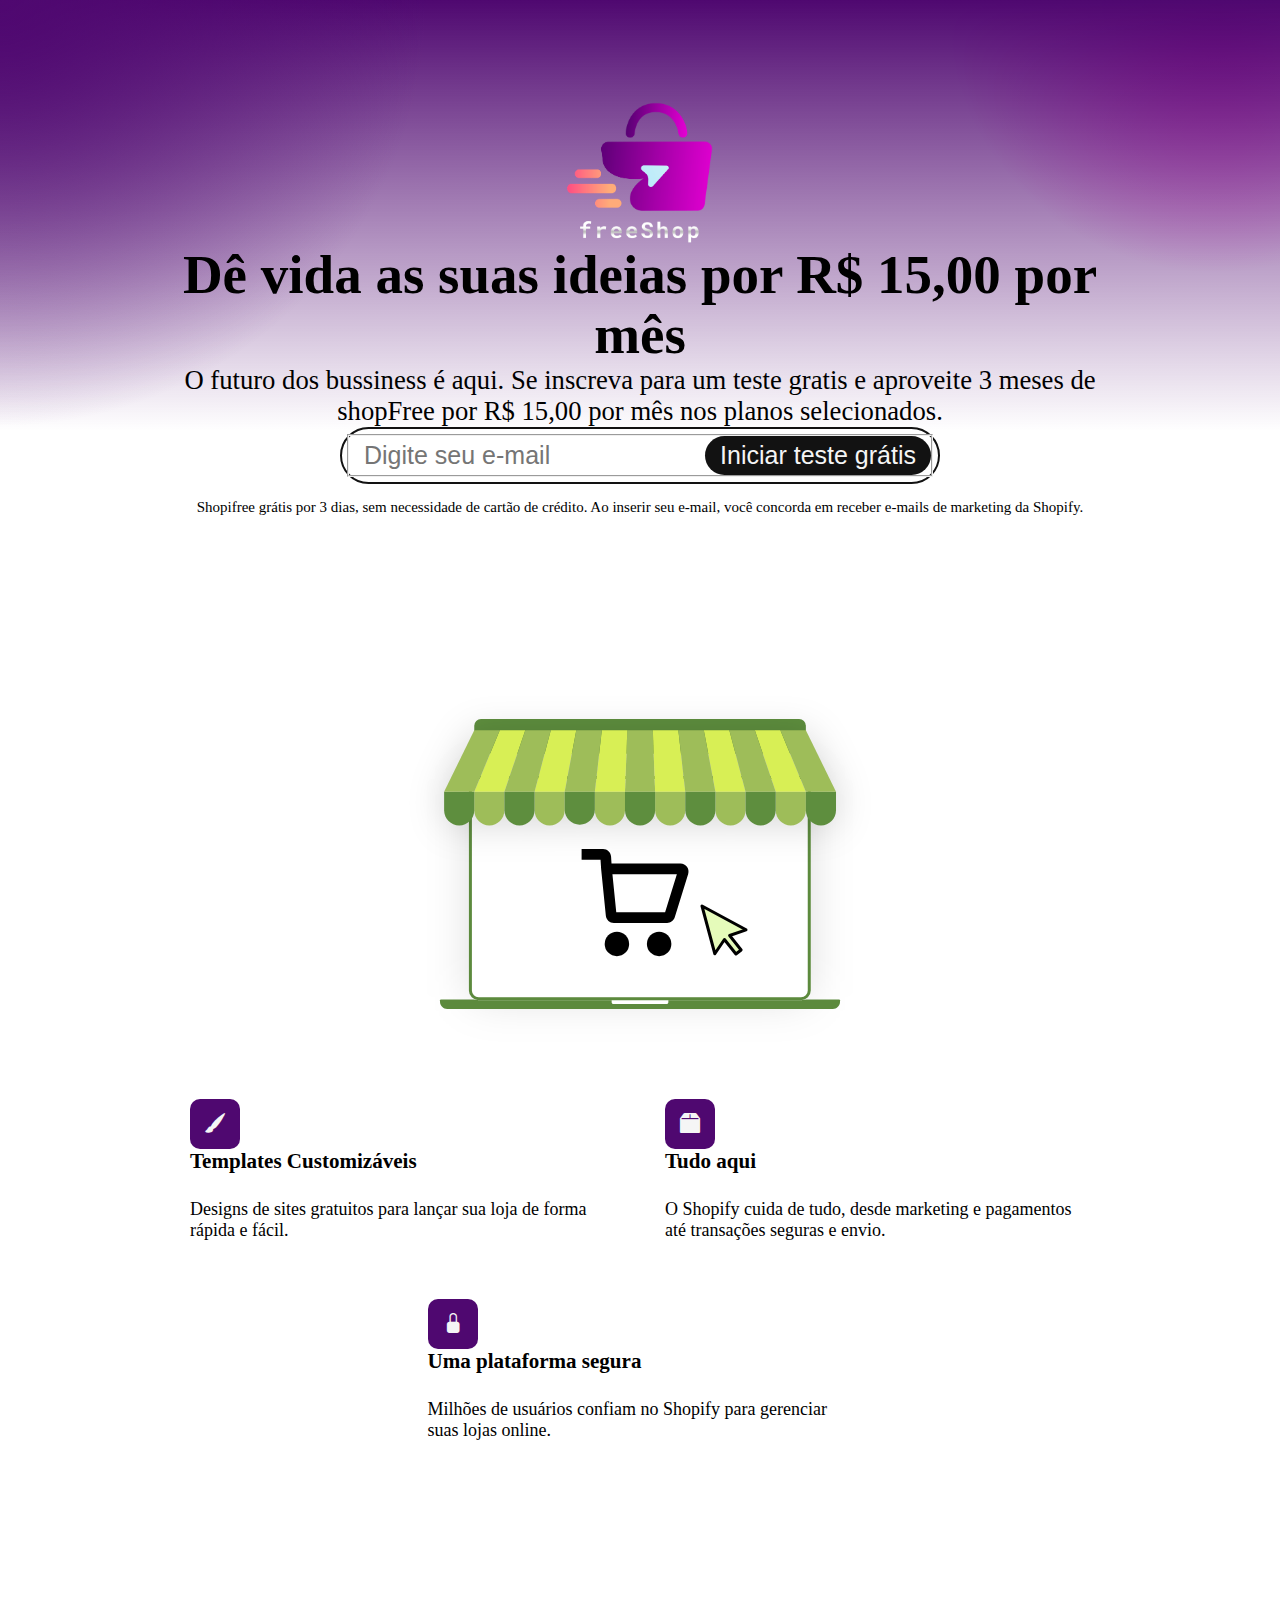
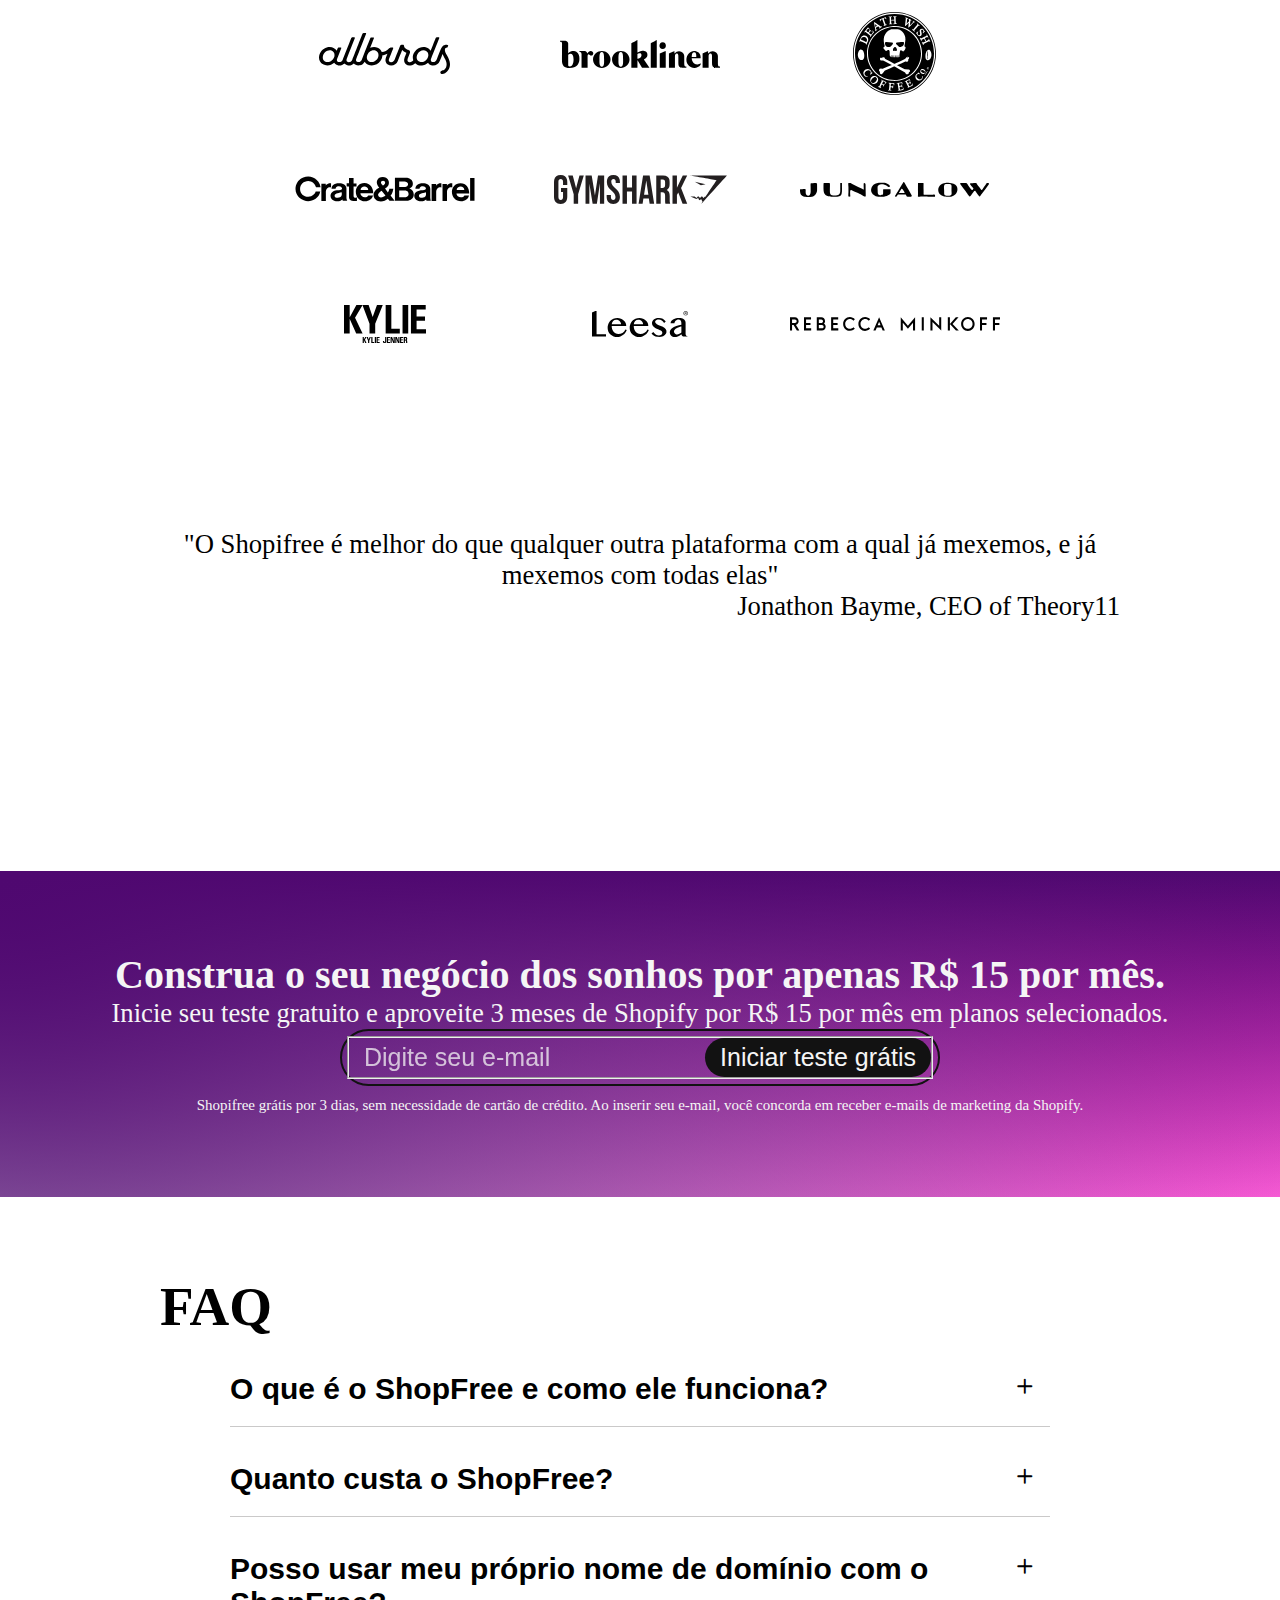
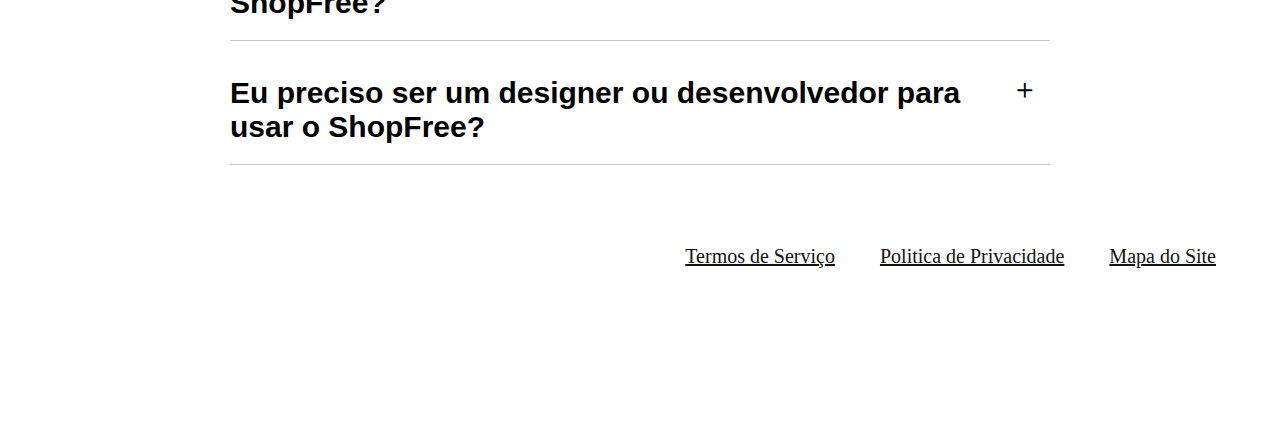
==== index.html @ 2e8fb299 "Inicial commit - Set Up project" ====
<!DOCTYPE html>
<html lang="pt-br">

<head>
    <meta charset="UTF-8">
    <meta name="viewport" content="width=device-width, initial-scale=1.0">
    <link href="https://cdn.jsdelivr.net/npm/bootstrap@5.3.1/dist/css/bootstrap.min.css" rel="stylesheet"
        integrity="sha384-4bw+/aepP/YC94hEpVNVgiZdgIC5+VKNBQNGCHeKRQN+PtmoHDEXuppvnDJzQIu9" crossorigin="anonymous">
    <script src="https://cdn.jsdelivr.net/npm/bootstrap@5.3.1/dist/js/bootstrap.bundle.min.js"
        integrity="sha384-HwwvtgBNo3bZJJLYd8oVXjrBZt8cqVSpeBNS5n7C8IVInixGAoxmnlMuBnhbgrkm"
        crossorigin="anonymous"></script>
    <link rel="stylesheet" href="https://cdn.jsdelivr.net/npm/bootstrap-icons@1.10.5/font/bootstrap-icons.css">


    <title>ShopFree</title>
    <link rel="stylesheet" href="./css/style.css">
    <link rel="stylesheet" href="./css/header.css">
    <link rel="stylesheet" href="./css/email.css">
    <link rel="stylesheet" href="./css/main.css">
    <link rel="stylesheet" href="./css/advantages.css">
    <link rel="stylesheet" href="./css/brands.css">
    <link rel="stylesheet" href="./css/cta.css">
    <link rel="stylesheet" href="./css/faq.css">
    <link rel="stylesheet" href="./css/footer.css">


    <link rel="shortcut icon" href="./img/favicon.ico" type="image/x-icon">
</head>

<body>

    <header>
        <div class='header-container'>
            <img class="logo_header" src="./img/logo.png" alt="">
            <h1 class="title">Dê vida as suas ideias por R$ 15,00 por mês</h1>
            <p>O futuro dos bussiness é aqui. Se inscreva para um teste gratis e aproveite 3 meses de shopFree por R$
                15,00
                por mês nos planos selecionados.</p>
            <form class="email_form" action="send">
                <fieldset>
                    <input type="email" placeholder="Digite seu e-mail">
                    <button title="enviar email">Iniciar teste grátis</button>
                </fieldset>
            </form>
            <small>Shopifree grátis por 3 dias, sem necessidade de cartão de crédito. Ao inserir seu e-mail, você
                concorda
                em receber e-mails de marketing da Shopify.</small>
        </div>
    </header>
    <main>
        <section>
            <img class="logo_main"
                src="./img/market-be57f30bfb32b297a04a00e2cf2f1adbaecfbde7a8816827f1d8f2a219727bea.svg"
                alt="free shop logo">
            <div class="advantages_container">
                <div class="advantages">
                    <div class="icon"><i class="bi bi-brush-fill"></i></div>
                    <h3>Templates Customizáveis</h3>
                    <p>Designs de sites gratuitos para lançar sua loja de forma rápida e fácil.</p>
                </div>
                <div class="advantages">
                    <div class="icon"><i class="bi bi-box2-fill"></i></div>
                    <h3>Tudo aqui</h3>
                    <p>O Shopify cuida de tudo, desde marketing e pagamentos até transações seguras e envio.</p>
                </div>
                <div class="advantages">
                    <div class="icon"><i class="bi bi-lock-fill"></i></div>
                    <h3>Uma plataforma segura</h3>
                    <p> Milhões de usuários confiam no Shopify para gerenciar suas lojas online.</p>
                </div>
            </div>
        </section>
        <section class="brands">
            <img src="./img/brands/a (1).svg" alt="">
            <img src="./img/brands/a (2).svg" alt="">
            <img src="./img/brands/a (3).svg" alt="">
            <img src="./img/brands/a (4).svg" alt="">
            <img src="./img/brands/a (5).svg" alt="">
            <img src="./img/brands/a (6).svg" alt="">
            <img src="./img/brands/a (7).svg" alt="">
            <img src="./img/brands/a (8).svg" alt="">
            <img src="./img/brands/a (10).svg" alt="">
        </section>
        <section class="quote">
            <blockquote>
                <p class="h1">"O Shopifree é melhor do que qualquer outra plataforma com a qual já mexemos, e já mexemos
                    com todas elas"</p>
                <footer>Jonathon Bayme, CEO of Theory11</footer>
            </blockquote>

        </section>
        <section class="call-to-action">
            <h2 class="h1">Construa o seu negócio dos sonhos por apenas R$ 15 por mês.</h2>
            <p>Inicie seu teste gratuito e aproveite 3 meses de Shopify por R$ 15 por mês em planos selecionados.</p>
            <form class="email_form" action="send">
                <fieldset>
                    <input type="email" placeholder="Digite seu e-mail">
                    <button title="enviar email">Iniciar teste grátis</button>
                </fieldset>
            </form>
            <small>Shopifree grátis por 3 dias, sem necessidade de cartão de crédito. Ao inserir seu e-mail, você
                concorda
                em receber e-mails de marketing da Shopify.</small>
        </section>
        <section class="faq">

            <h2 class="title faq-title">FAQ</h2>

            <script>
                function expandFAQ(button) {
                    var content = button.nextElementSibling;
                    var icon = button.querySelector("div i");

                    if (content.classList.contains("display-expanded")) {
                        content.classList.remove("display-expanded");
                        icon.classList.remove("bi-dash");
                        icon.classList.add("bi-plus");
                    } else {
                        content.classList.add("display-expanded");
                        icon.classList.remove("bi-plus");
                        icon.classList.add("bi-dash");
                    }
                }
            </script>

            <div class="faq_box">
                <button class="faq_box_title" onclick="expandFAQ(this)">
                    <h3>O que é o ShopFree e como ele funciona?</h3>
                    <div><i class="bi bi-plus"></i></div>
                </button>
                <div class="faq_content">
                    <p>ShopFree é uma plataforma de comércio completa que permite iniciar, expandir e gerenciar um
                        negócio.</p>

                    <p>Com o ShopFree, você pode:</p>

                    <ul>
                        <li>Criar e personalizar uma loja online</li>
                        <li> Vender em vários lugares, incluindo web, dispositivos móveis, redes sociais, marketplaces
                            online, lojas físicas e lojas temporárias
                        </li>
                        <li>Gerenciar produtos, estoque, pagamentos e envios</li>
                    </ul>

                    <p>
                        O ShopFree é totalmente baseado em nuvem e hospedado, o que significa que você não precisa se
                        preocupar com atualizações ou manutenção de software ou servidores web. Isso oferece a
                        flexibilidade
                        de acessar e administrar seu negócio de quase qualquer lugar, inclusive pelo seu dispositivo
                        móvel.
                    </p>
                </div>
            </div>

            <div class="faq_box">
                <button class="faq_box_title" onclick="expandFAQ(this)">
                    <h3>Quanto custa o ShopFree?</h3>
                    <div><i class="bi bi-plus"></i></div>
                </button>
                <div class="faq_content">

                    <p>Experimente o ShopFree gratuitamente por 3 dias, sem a necessidade de cartão de crédito.

                        Após o término do seu teste, escolha um plano de preços que se adeque ao tamanho e estágio do
                        seu
                        negócio.</p>
                </div>
            </div>

            <div class="faq_box">
                <button class="faq_box_title" onclick="expandFAQ(this)">
                    <h3>Posso usar meu próprio nome de domínio com o ShopFree?</h3>
                    <div><i class="bi bi-plus"></i></div>
                </button>
                <div class="faq_content">

                    <p>Sim, você pode usar seu próprio nome de domínio com o ShopFree.

                        Se você já possui um nome de domínio, pode conectá-lo ao ShopFree através do painel de
                        administração
                        da sua loja.

                        Se você ainda não possui um nome de domínio, pode comprar um através do ShopFree ou de um
                        provedor
                        terceirizado.
                    </p>
                </div>
            </div>
            <div class="faq_box">
                <button class="faq_box_title" onclick="expandFAQ(this)">
                    <h3>Eu preciso ser um designer ou desenvolvedor para usar o ShopFree?</h3>
                    <div><i class="bi bi-plus"></i></div>
                </button>
                <div class="faq_content">

                    <p>
                        Não, você não precisa ser um designer ou desenvolvedor para usar o ShopFree.

                        Ao se inscrever no ShopFree, você pode:

                        Personalizar a aparência da sua loja com o construtor de lojas online e temas.
                        Adicionar recursos e funcionalidades à sua loja com aplicativos.

                        Se precisar de ajuda adicional, você pode entrar em contato com nossa equipe de suporte ou
                        visitar o
                        Mercado de Especialistas do ShopFree para buscar e contratar um especialista certificado do
                        ShopFree.
                    </p>
                </div>
            </div>

        </section>
    </main>
    <footer>
        <ul>
            <li>
                <a href="#">Termos de Serviço</a>
            </li>
            <li>
                <a href="#">Politica de Privacidade</a>
            </li>
            <li>
                <a href="#">Mapa do Site</a>
            </li>
        </ul>
    </footer>
</body>


</html>
---- css/style.css ----
* {
    margin: 0;
    padding: 0;
    box-sizing: border-box;

}

/* Works on Firefox */
* {
    scrollbar-width: thin;
    scrollbar-color: #4f0870 #4f087000;
}

/* Works on Chrome, Edge, and Safari */
*::-webkit-scrollbar {
    width: 10px;
}

*::-webkit-scrollbar-track {
    background: rgba(255, 166, 0, 0);
}

*::-webkit-scrollbar-thumb {
    background-color: #4f0870;
    border-radius: 10px;
    border: 3px solid rgba(255, 166, 0, 0);
}

.bold {
    font-weight: 600;
}

:root {
    min-width: 375px;
}

body {
    font-size: 20pt;
    width: 100%;
}

.title{
    font-size: 55px;
    line-height: 60px;
}
small{
    font-size: 15px;
    margin-top: 15px;
}
---- css/header.css ----
header {
    background-image: radial-gradient(circle at 0 0, #4f0870 0, rgba(95, 213, 182, 0) 30%), linear-gradient(180deg, #4f0870, rgba(121, 223, 255, 0) 70%), radial-gradient(circle at 95% 0, #f224c5 0, rgba(95, 213, 182, 0) 20%);
    width: 100%;


}

.header-container {
    max-width: 1180px;
    margin: auto;
    padding: 100px;
    text-align: center;
    display: flex;
    flex-direction: column;
    justify-content: center;
    align-items: center;
}

.logo_header {
    width: 150px;
}
---- css/email.css ----
.email_form {
    border: 2px solid #121212;
    padding: 5px;
    border-radius: 100px;
    margin: 15px 0;
    width: 600px;
    margin: auto;

}
.email_form fieldset{
    display: flex;
    justify-content: space-between;
}
.email_form input {
    border: none;
    background: none;
    font-size: 25px;
    padding-left: 15px;
    outline: none;
}

.email_form button {
    border: none;
    color: #f5f5f5;
    background-color: #121212;
    padding: 5px 15px;
    border-radius: 100px;
    font-size: 25px;
}
---- css/main.css ----
main {
    width: 100%;
}

main section {
    width: 75%;
    margin: auto;
    text-align: center;
    border-bottom: px solid #cac9c9;
    padding: 80px 0;
}
---- css/advantages.css ----
.advantages_container {
    display: flex;
    flex-wrap: wrap;
    justify-content: center;
    margin-top: 50px;
    gap: 50px;
}

.advantages_container .advantages {
    display: grid;
    grid-template-rows: 1fr 1fr 1fr;
    column-gap: 15px;
    max-width: 425px;
    text-align: left;
    font-size: 18px;
}

.icon {
    background-color: #4f0870;
    color: #f5f5f5;
    font-size: 20px;
    width: 50px;
    height: 50px;
    border-radius: 10px;
    display: flex;
    align-items: center;
    justify-content: center;
}
---- css/brands.css ----
.brands{
    display: flex;
    flex-wrap: wrap;
    justify-content: center;
    gap: 45px;
}
---- css/cta.css ----
.call-to-action{
    background-image: radial-gradient(circle at 0 0, #4f0870 0, rgba(95, 213, 182, 0) 100%), linear-gradient(180deg, #4f0870, rgba(121, 223, 255, 0) 100%), radial-gradient(circle at 100% 0, #f224c5 0, rgba(95, 213, 182, 0) 100%);
    width: 100%;
    color: #f5f5f5;
    padding-left: 80px;
    padding-right: 80px;
}
.call-to-action input{
    color: #f5f5f5;
}
.call-to-action input::placeholder{
    color: #f5f5f5;
    opacity: 75%;
}
---- css/faq.css ----
.faq-title {
    text-align: left;
}

.faq_box {
    text-align: left;
    border-bottom: 1px solid #cac9c9;
    max-width: 820px;
    margin: auto;
}


.faq {
    justify-content: center;
}

.faq_box_title {
    display: flex;
    justify-content: space-between;
    font-size: 35px;
    padding: 35px 0 20px 0;
    border: none;
    background: none;
    width: 100%;
    cursor: pointer;
    text-align: left;
}

.faq_content {
    display: none;
    padding: 1rem;
    transition: 2s;
}

.display-expanded {
    display: block;
    transition: 1s;

}

.faq_box_title h3 {
    font-size: 30px;
}

.faq_box_title div {
    width: 30px;
    height: 30px;
    font-size: 30px;
    display: flex;
    justify-content: center;
    align-items: center;
    margin: 0 10px 0 15px;
}

.faq_box_title:hover div {
    background-color: #cac9c9;
    border-radius: 100%;
}

.faq_box p, li {
    font-size: 20px;

}
---- css/footer.css ----
footer{
    width: 100%;
    height: 200px;
    text-align: right;
}
footer ul{
    width: 90%;
    margin: auto;
    list-style: none;
    display: flex;
    justify-content: flex-end;
    color: #121212;
    gap: 45px;
}
footer a{
    color: #121212;
}
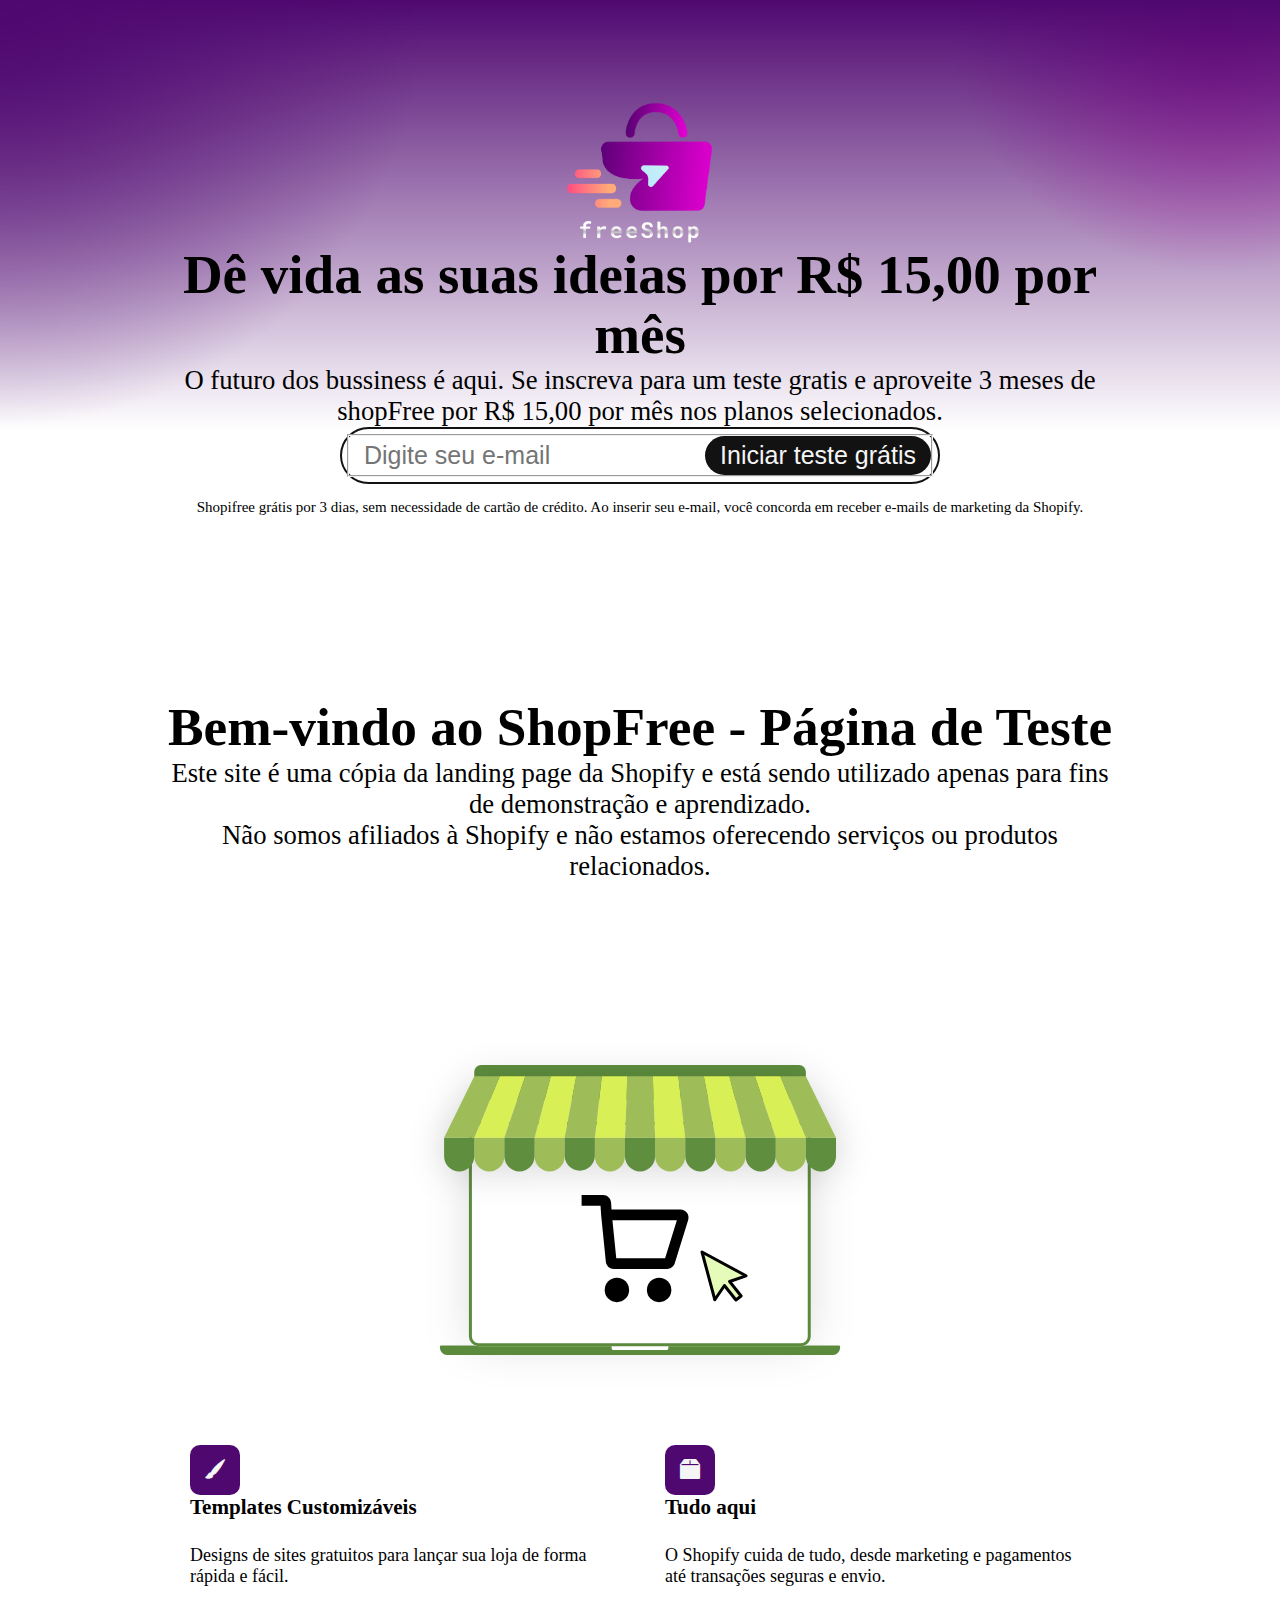
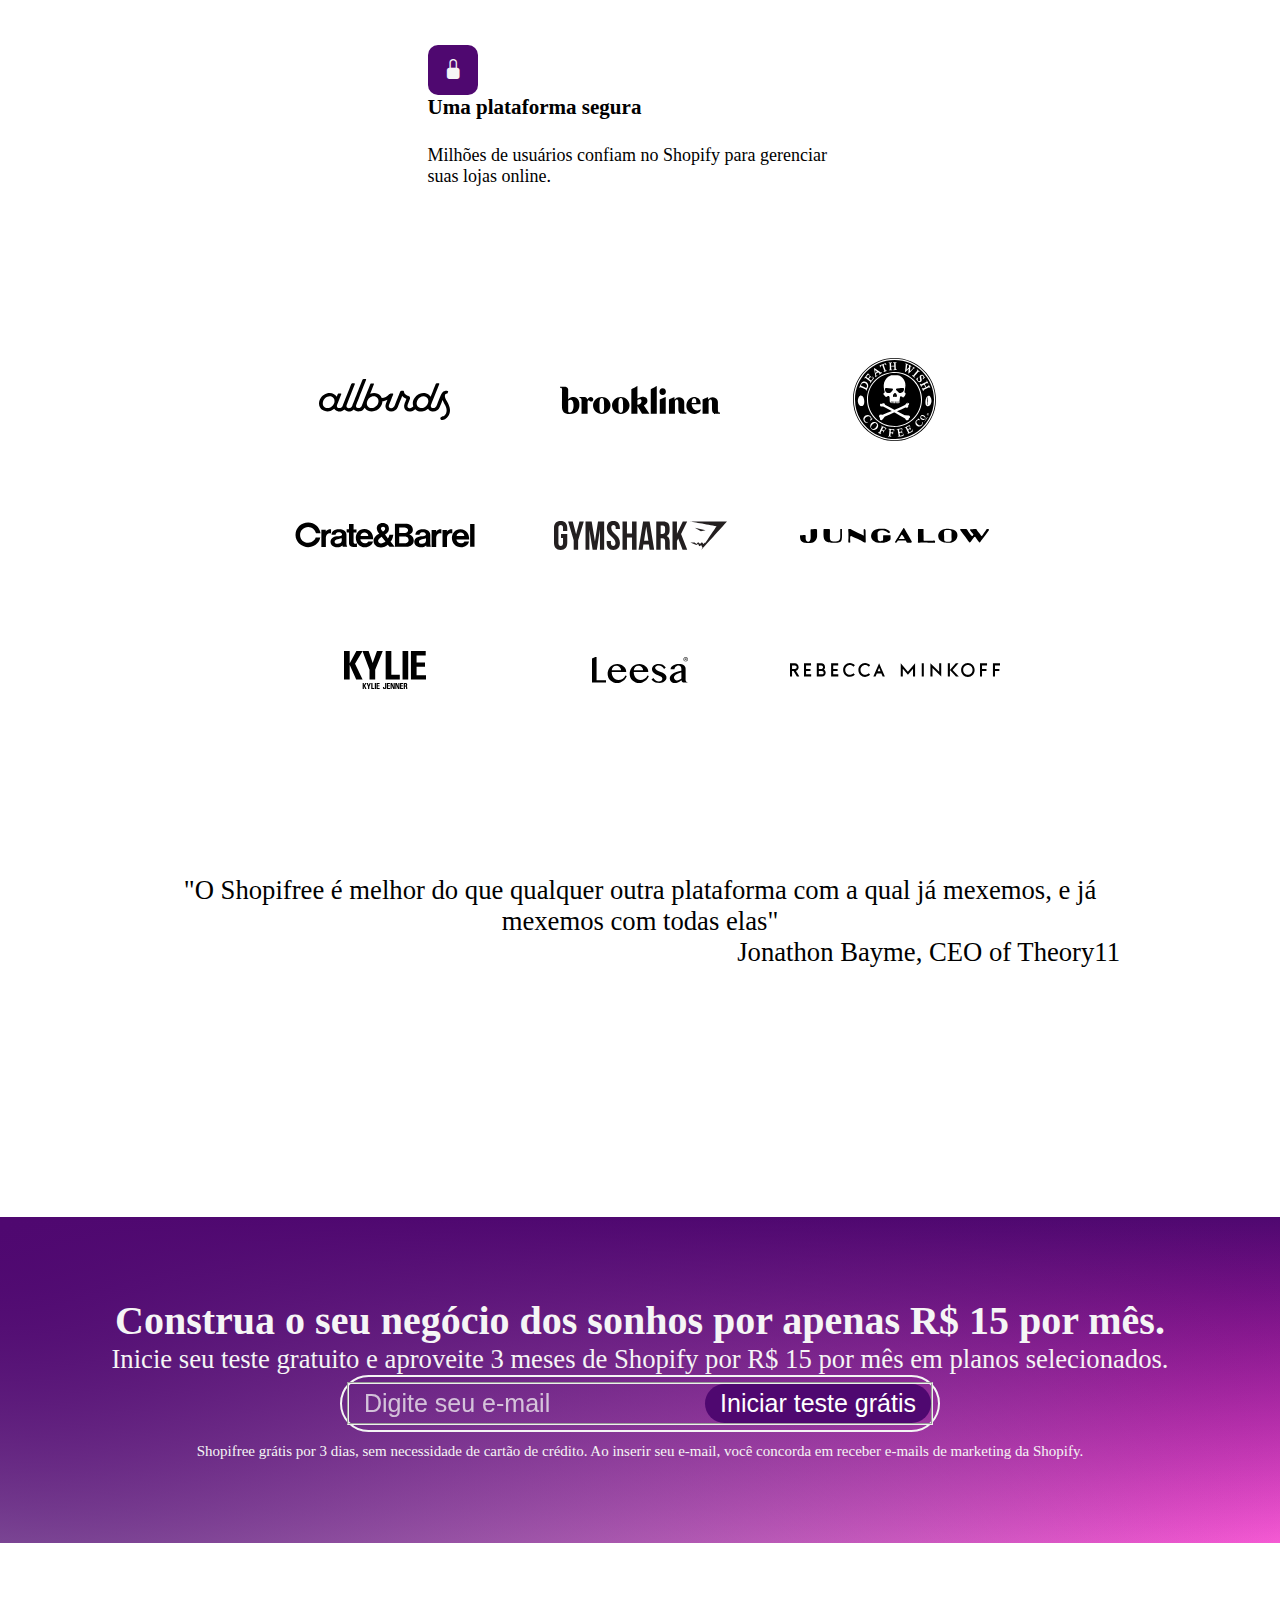
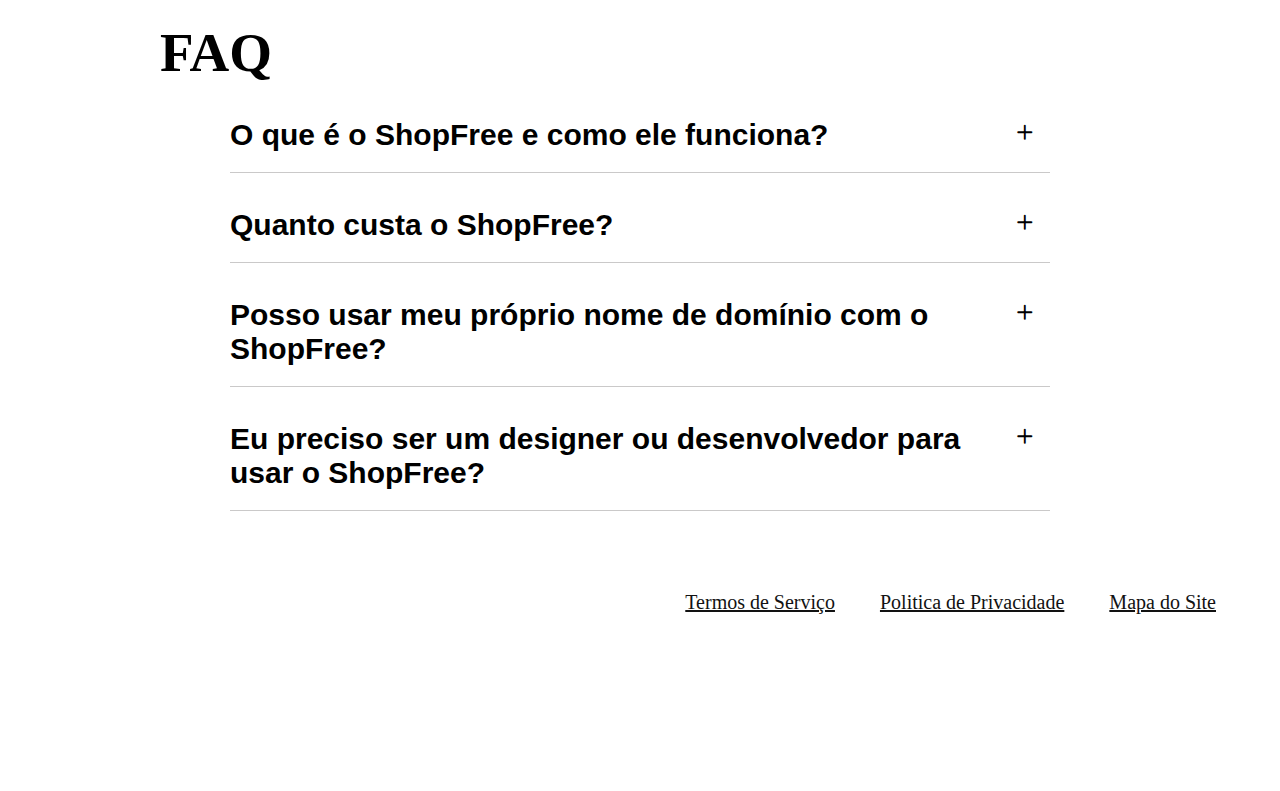
==== commit 88f5ec50: "Inicial commit - Set Up project" ====
--- a/index.html
+++ b/index.html
@@ -49,6 +49,13 @@
     </header>
     <main>
         <section>
+            <h1>Bem-vindo ao ShopFree - Página de Teste</h1>
+            <p>Este site é uma cópia da landing page da Shopify e está sendo utilizado apenas para fins de demonstração
+                e
+                aprendizado.</p>
+            <p>Não somos afiliados à Shopify e não estamos oferecendo serviços ou produtos relacionados.</p>
+        </section>
+        <section>
             <img class="logo_main"
                 src="./img/market-be57f30bfb32b297a04a00e2cf2f1adbaecfbde7a8816827f1d8f2a219727bea.svg"
                 alt="free shop logo">
@@ -217,10 +224,10 @@
                 <a href="#">Termos de Serviço</a>
             </li>
             <li>
-                <a href="#">Politica de Privacidade</a>
+                <a href="./links/terms_of_service.html">Politica de Privacidade</a>
             </li>
             <li>
-                <a href="#">Mapa do Site</a>
+                <a href="./links/sitemap.html">Mapa do Site</a>
             </li>
         </ul>
     </footer>
--- a/css/cta.css
+++ b/css/cta.css
@@ -11,4 +11,13 @@
 .call-to-action input::placeholder{
     color: #f5f5f5;
     opacity: 75%;
+}
+.call-to-action .email_form {
+    border: 2px solid #f5f5f5;
+    color: #f5f5f5;
+}
+.call-to-action .email_form button{
+    color: #ffffff;
+    background-color: #4f0870;
+    opacity: 100%;
 }